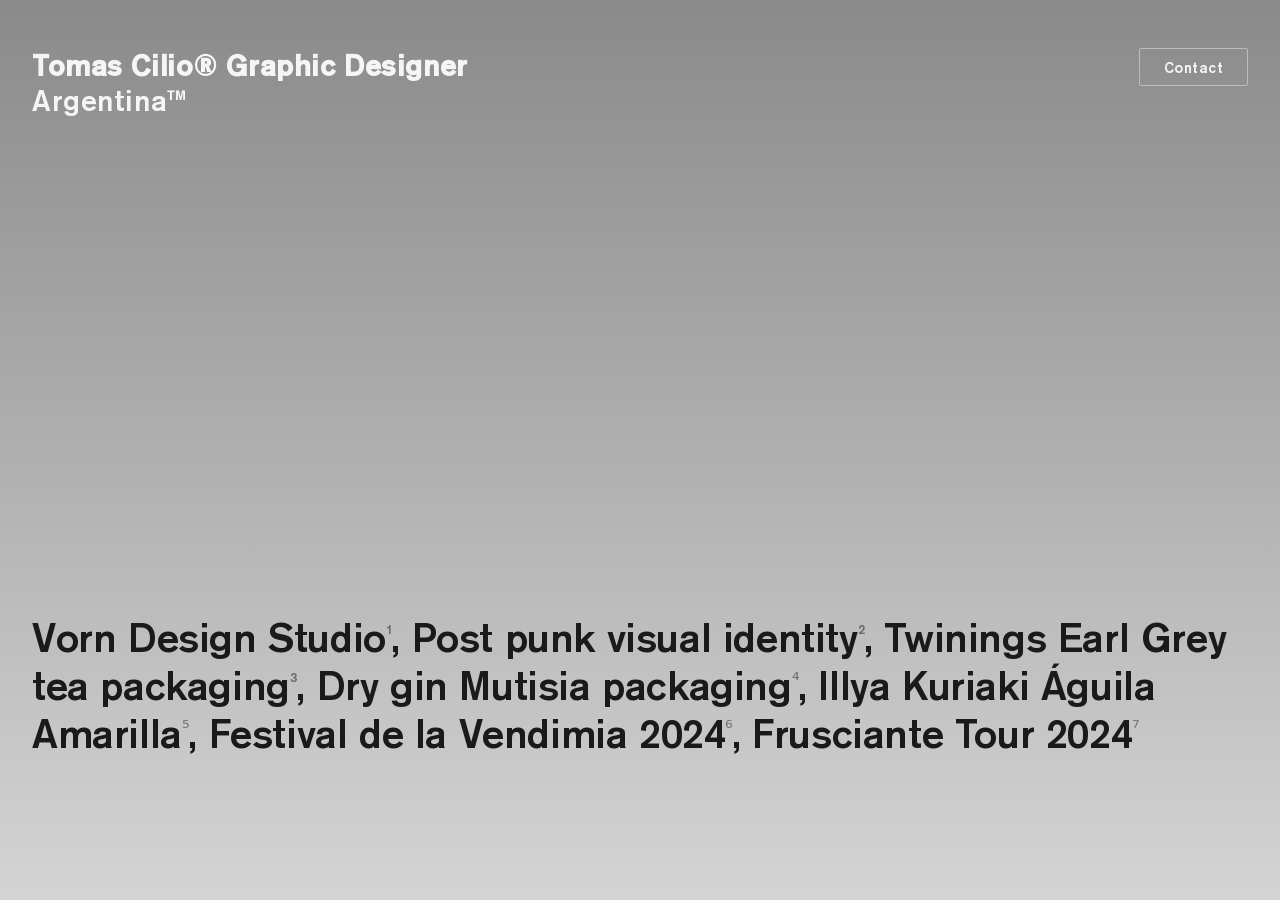
==== docs/index.html @ 42c0d6e4 "initial commit" ====
<!DOCTYPE html>
<html lang="en">
<head>
    <meta charset="UTF-8">
    <meta name="viewport" content="width=device-width, initial-scale=1.0">
    <title>Tomas Cilio® – Graphic Designer</title>

    <link rel="stylesheet" href="estilos.css">

</head>
<body>
    <!-- Header -->
    <header>
        <div class="header-left">
            <div class="name">Tomas Cilio® Graphic Designer</div>
            <div class="location">Argentina™</div>
        </div>
        <button class="contact-btn" id="contactBtn">Contact</button>
    </header>

    <!-- Contact Modal -->
    <div class="modal-overlay" id="modalOverlay">
        <div class="modal-card">
            <button class="close-btn" id="closeBtn">×</button>
            <div class="name">Tomas Cilio® Graphic Designer</div>
            <div class="info">
                +11 3309 1489<br>
                Email: ciliotomas@gmail.com<br>
                Instagram: @tomascilio
            </div>
            <div class="copyright">©2026 Buenos Aires, Arg</div>
        </div>
    </div>

    <!-- Projects Section -->
    <section class="projects-section">
        <div class="projects-list">
            <a class="project-link" data-project="vorn">Vorn Design Studio<span class="project-number">¹</span></a>,
            <a class="project-link" data-project="postpunk">Post punk visual identity<span class="project-number">²</span></a>,
            <a class="project-link" data-project="twinings">Twinings Earl Grey tea packaging<span class="project-number">³</span></a>,
            <a class="project-link" data-project="mutisia">Dry gin Mutisia packaging<span class="project-number">⁴</span></a>,
            <a class="project-link" data-project="illya">Illya Kuriaki Águila Amarilla<span class="project-number">⁵</span></a>,
            <a class="project-link" data-project="vendimia">Festival de la Vendimia 2024<span class="project-number">⁶</span></a>,
            <a class="project-link" data-project="frusciante">Frusciante Tour 2024<span class="project-number">⁷</span></a>
        </div>
    </section>

    <!-- Project Viewer (Overlay) -->
    <div class="project-viewer" id="projectViewer">
        <div class="project-content" id="projectContent">
            <div class="project-images" id="projectImages"></div>
        </div>
    </div>

    <script>
        // ========================================
        // MODAL FUNCTIONALITY
        // ========================================
        const modalOverlay = document.getElementById('modalOverlay');
        const contactBtn = document.getElementById('contactBtn');
        const closeBtn = document.getElementById('closeBtn');

        // Open modal
        contactBtn.addEventListener('click', () => {
            modalOverlay.classList.add('active');
        });

        // Close modal on button click
        closeBtn.addEventListener('click', () => {
            modalOverlay.classList.remove('active');
        });

        // Close modal on overlay click
        modalOverlay.addEventListener('click', (e) => {
            if (e.target === modalOverlay) {
                modalOverlay.classList.remove('active');
            }
        });
// Cambiar texto del botón en responsive
function updateContactButton() {
    if (window.innerWidth <= 768) {
        contactBtn.textContent = '⋯';
    } else {
        contactBtn.textContent = 'Contact';
    }
}

// Ejecutar al cargar y al redimensionar
updateContactButton();
window.addEventListener('resize', updateContactButton);
        // ========================================
        // PROJECT VIEWER FUNCTIONALITY
        // ========================================
        const projectLinks = document.querySelectorAll('.project-link');
        const projectViewer = document.getElementById('projectViewer');
        const projectContent = document.getElementById('projectContent');
        const projectImages = document.getElementById('projectImages');

        // Project image data (3 images per project)
        const projectImageCount = {
            vorn: 15,
            postpunk: 10,
            twinings: 8,
            mutisia: 8,
            illya: 6,
            vendimia: 4,
            frusciante: 7,
        };

        // Open project viewer
        projectLinks.forEach(link => {
            link.addEventListener('click', (e) => {
                e.preventDefault();
                const projectId = link.getAttribute('data-project');
                
                openProjectViewer(projectId);
            });
        });

      function openProjectViewer(projectId) {
    // Clear previous images
    projectImages.innerHTML = '';
    
    // Proyectos que NO tienen primera imagen ancha
    const noWideFirstImage = ['postpunk'];
    
    // Load project images  
    const imageCount = projectImageCount[projectId];
    for (let i = 1; i <= imageCount; i++) {
        const imageDiv = document.createElement('div');
        imageDiv.className = 'project-image';
        
        // Si es la primera imagen Y el proyecto NO está en la lista de excepciones
        if (i === 1 && !noWideFirstImage.includes(projectId)) {
            imageDiv.classList.add('wide-image');
        }
        
        // Crear elemento img real
        const img = document.createElement('img');
        img.src = `img/${projectId}-0${i}.jpg`;
        img.alt = `${projectId} image ${i}`;
        img.style.width = '100%';
        img.style.height = 'auto';
        img.style.display = 'block';
        imageDiv.appendChild(img);
        
        projectImages.appendChild(imageDiv);
    }
    
    // Show viewer
    projectViewer.classList.add('active');
    projectViewer.scrollTop = 0;
    document.body.classList.add('no-scroll');
}
    
    // Scroll to top
    projectViewer.scrollTop = 0;
    
    // Prevent body scroll
    document.body.classList.add('no-scroll');


        // Close project viewer when clicking outside images
projectViewer.addEventListener('click', (e) => {
    // Close if NOT clicking on an image
    if (!e.target.closest('.project-image')) {
        closeProjectViewer();
    }
});

        function closeProjectViewer() {
            projectViewer.classList.remove('active');
            document.body.classList.remove('no-scroll');
        }

        // Close on Escape key
        document.addEventListener('keydown', (e) => {
            if (e.key === 'Escape' && projectViewer.classList.contains('active')) {
                closeProjectViewer();
            }
        });
    </script>
</body>
</html>
---- docs/estilos.css ----
/* ========================================
   FONTS
   ======================================== */
@font-face {
    font-family: 'Akzidenz-Grotesk';
    src: url('fuentes/AkzidenzGrotesk-Medium.woff2');
    font-weight: 300;
    font-style: normal;
    font-display: swap;
}




/* ========================================
   RESET & BASE
   ======================================== */
* {
    margin: 0;
    padding: 0;
    box-sizing: border-box;
}

body {
    font-family: "Akzidenz-Grotesk" ;
    background: linear-gradient(to bottom, #8a8a8a 0%, #d4d4d4 100%);
    background-attachment: fixed;
    min-height: 100vh;
    color: #1a1a1a;
    line-height: 1.6;
}

body.no-scroll {
    overflow: hidden;
}

/* ========================================
   HEADER
   ======================================== */
header {
    display: flex;
    justify-content: space-between;
    align-items: flex-start;
    padding: 3rem 2rem 3rem 2rem;
    max-width: 100%;
    margin: 0 auto;
}

.header-left {
    color: #f5f5f5;
    font-size:  1.8rem;
    letter-spacing: 0.02em;
    line-height: 1.2;
}

.header-left .name {
    font-weight: 600;
}

.header-left .title {
    font-weight: 300;
}

.header-left .location {
    font-weight: 300;
}

/* Contact button */
.contact-btn {
    background: transparent;
    border: 1px solid rgba(255, 255, 255, 0.4);
    color: #f5f5f5;
    padding: 0.6rem 1.5rem;
    font-size: 0.9rem;
    cursor: pointer;
    border-radius: 2px;
    font-family: inherit;
    letter-spacing: 0.03em;
    transition: all 0.2s ease;
}

.contact-btn:hover {
    background: rgba(255, 255, 255, 0.1);
    border-color: rgba(255, 255, 255, 0.6);
}

/* ========================================
   MODAL
   ======================================== */
.modal-overlay {
    display: none;
    position: fixed;
    top: 0;
    left: 0;
    width: 100%;
    height: 100%;
    background: rgba(0, 0, 0, 0.233);
    z-index: 1000;
    justify-content: center;
    align-items: center;
}

.modal-overlay.active {
    display: flex;
}

.modal-card {
    background: #050505;
    color: #f5f5f5;
    padding: 3rem 3.5rem;
    border-radius: 8px;
    max-width: 480px;
    width: 90%;
    position: relative;
    line-height: 2;
    letter-spacing: 0.02em;
    text-align: center
}

.modal-card .name {
    font-weight: 700;
    margin-bottom: 1.5rem;
    font-size: 1.05rem;

}

.modal-card .info {
    font-weight: 500;
    font-size: 1.1rem;
    line-height: 1.2;
   
}

.modal-card .copyright {
    margin-top: 2rem;
    font-size: 0.85rem;
    opacity: 0.7;
}

.close-btn {
    position: absolute;
    top: 1.2rem;
    right: 1.5rem;
    background: transparent;
    border: none;
    color: #f5f5f5;
    font-size: 1.8rem;
    cursor: pointer;
    line-height: 1;
    padding: 0;
    width: 30px;
    height: 30px;
    opacity: 0.7;
    transition: opacity 0.2s;
}

.close-btn:hover {
    opacity: 1;
}

/* ========================================
   PROJECTS SECTION
   ======================================== */
.projects-section {
    max-width: 100%;
    margin: 28rem auto 1rem;
    padding: 0 2rem; 
}

.projects-list {
    font-size: 2.5rem;
    line-height: 1.2;
    font-weight: 300;
    letter-spacing: -0.01em;

}


.project-link {
    color: #1a1a1a;
    text-decoration: none;
    cursor: pointer;
    transition: opacity 0.2s;
    border-bottom: 1px solid transparent;
}

.project-link:hover {
    opacity: 0.6;
}

.project-number {
    font-size: 1.2rem;
    vertical-align: super;
    opacity: 0.5;
}

/* ========================================
   PROJECT VIEWER (OVERLAY)
   ======================================== */
.project-viewer {
    display: none;
    position: fixed;
    top: 0;
    left: 0;
    width: 100%;
    height: 100vh;
    z-index: 2000;
    overflow-y: auto;
    cursor: pointer;
}

.project-viewer.active {
    display: block;
}

.project-content {
    max-width: 1900px;
    margin: 0 auto;
    padding: 3rem 4rem 6rem;
    cursor: default;
}

.project-images {
    display: grid;
    grid-template-columns: repeat(2, 1fr);
    gap: 3rem;
}

.project-image {
    width: 100%;
    background: #e5e5e5;
    display: flex;
    align-items: center;
    justify-content: center;
    color: #999;
    font-size: 0.85rem;
    letter-spacing: 0.05em;
    border-radius: 2px;
    overflow: hidden;
}

.project-image img {
    width: 100%;
    height: auto;
    display: block;
}

.project-images {
    display: grid;
    grid-template-columns: repeat(2, 1fr);
    gap: 1rem;
}


/* Primera imagen ocupa dos columnas SOLO si tiene la clase */
.project-image.wide-image {
    grid-column: 1 / -1;
}

/* ========================================
   RESPONSIVE
   ======================================== */
@media (max-width: 468px) {
    header {
        padding: 2rem 2rem;
        flex-direction: row;
        justify-content: space-between;
        align-items: flex-start;
        gap: 2rem;
    }

.header-left {
        font-size: 1.2rem;        /* ← Agrega esto (más pequeño en tablet) */
    }

    /* Botón de tres puntos vertical */
    .contact-btn {
        width: 50px;
        height: 50px;
        padding: 0;
        font-size: 1.5rem;
        line-height: 1;
        border-radius: 0;
        display: flex;
        align-items: center;
        justify-content: center;
        writing-mode: vertical-lr;    /* ← Hacer vertical */
        letter-spacing: -0.3em;       /* ← Juntar los puntos */
    }
    
    
    .contact-btn::before {
        content: "⋯";                 /* Tres puntos */
    }

    .projects-section {
        padding: 0 2rem;
        margin: 24rem auto 3rem;
    }

    .projects-list {
        font-size: 1.8rem;
    }

    .project-number {
        font-size: 0.9rem;
    }

    .modal-card {
        padding: 2.5rem 2rem;
    }

    .project-content {
        padding: 2rem 2rem 4rem;
    }

    .project-images {
        grid-template-columns: 1fr;
        gap: 2rem;
    }

    .project-image {
        min-height: auto;
    }
}

@media (max-width: 480px) {
    .projects-list {
        font-size: 1.4rem;
    }

    .project-number {
        font-size: 0.75rem;
    }

    .project-content {
        padding: 1.5rem 1.5rem 3rem;
    }
}
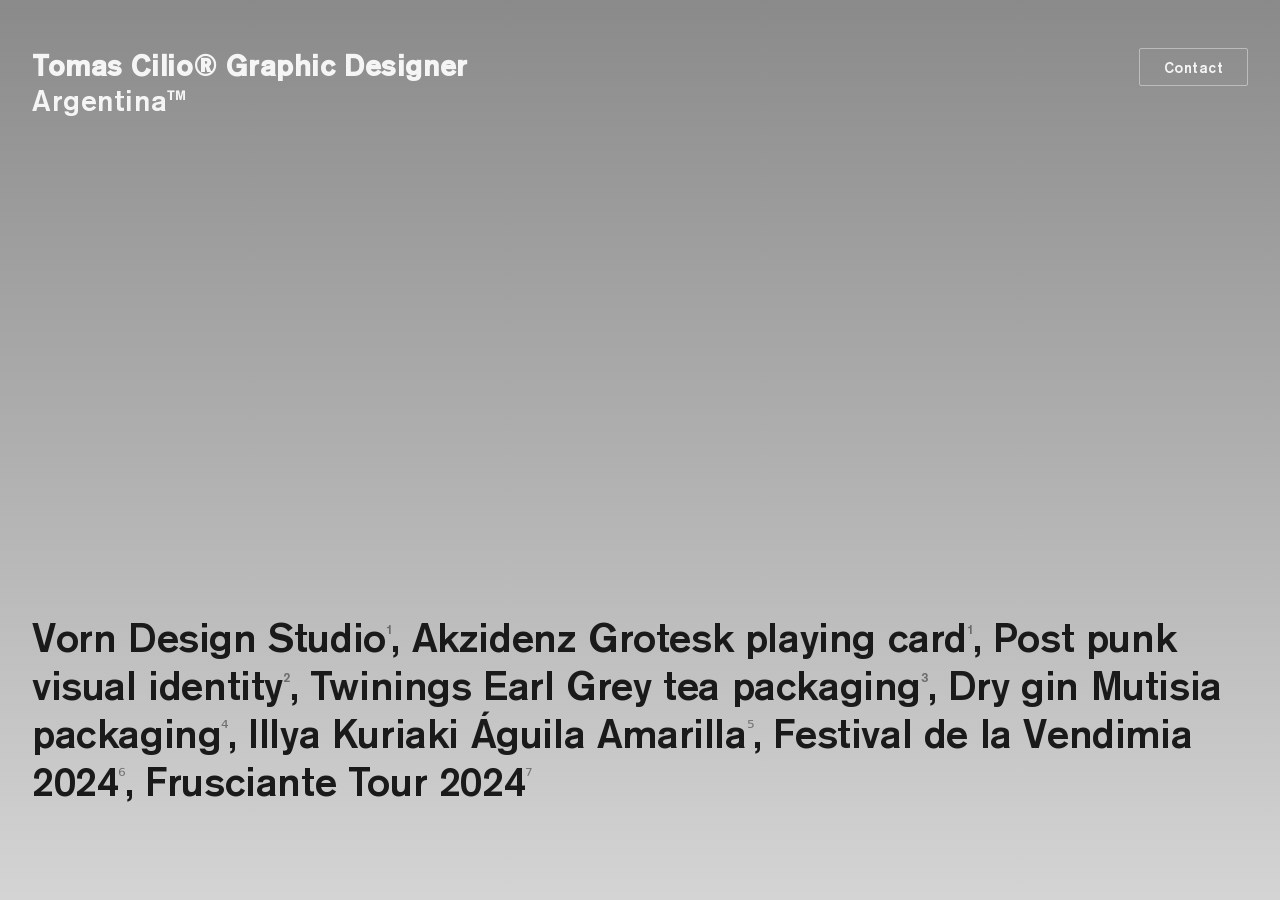
==== commit b1e55fc8: "New Naipes nuevo trabajo" ====
--- a/docs/index.html
+++ b/docs/index.html
@@ -36,6 +36,7 @@
     <section class="projects-section">
         <div class="projects-list">
             <a class="project-link" data-project="vorn">Vorn Design Studio<span class="project-number">¹</span></a>,
+            <a class="project-link" data-project="Naipes">Akzidenz Grotesk playing card<span class="project-number">¹</span></a>,
             <a class="project-link" data-project="postpunk">Post punk visual identity<span class="project-number">²</span></a>,
             <a class="project-link" data-project="twinings">Twinings Earl Grey tea packaging<span class="project-number">³</span></a>,
             <a class="project-link" data-project="mutisia">Dry gin Mutisia packaging<span class="project-number">⁴</span></a>,
@@ -98,7 +99,8 @@
 
         // Project image data (3 images per project)
         const projectImageCount = {
-            vorn: 15,
+            vorn: 18,
+            Naipes:4,
             postpunk: 10,
             twinings: 8,
             mutisia: 8,
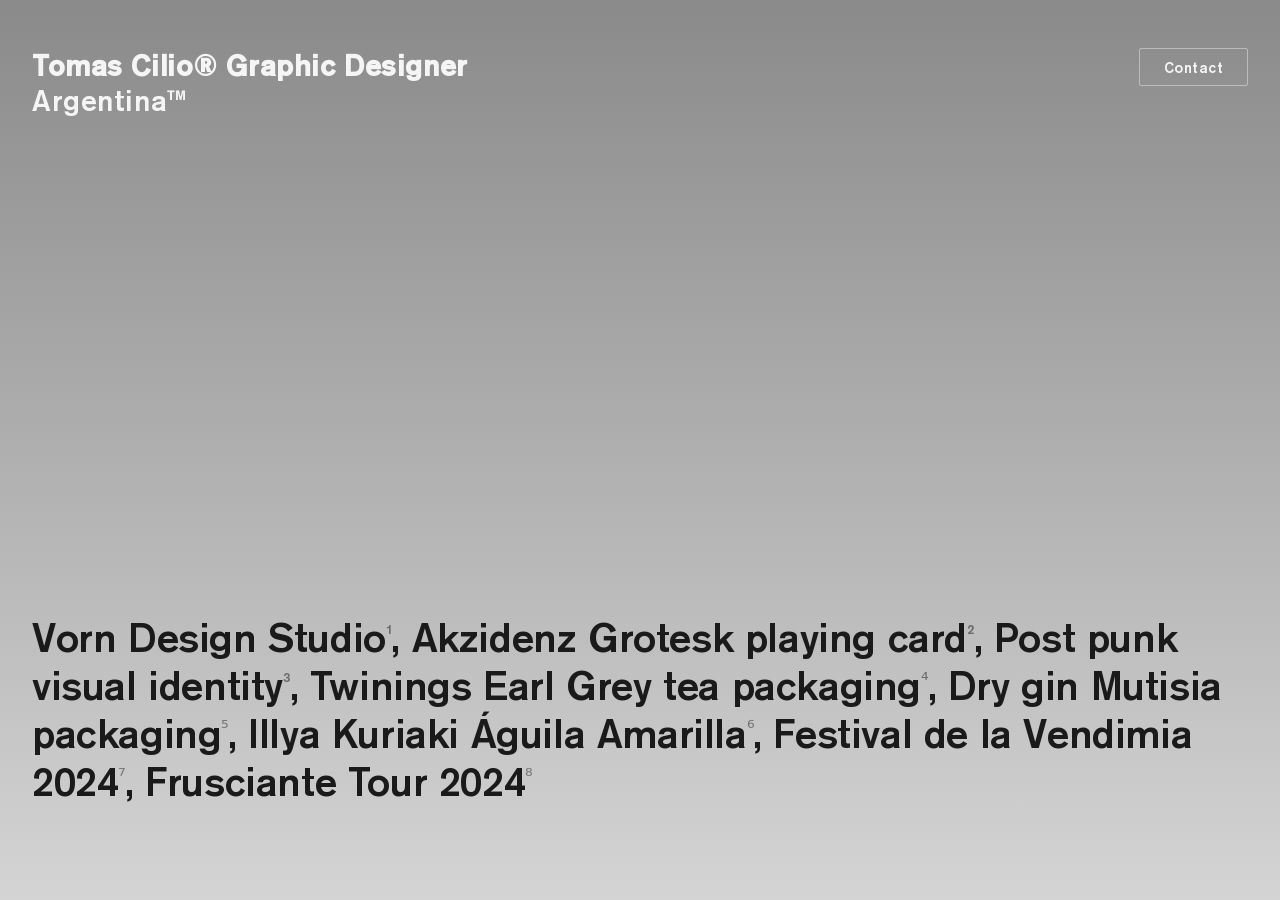
==== commit 0ff1adda: "numeros" ====
--- a/docs/index.html
+++ b/docs/index.html
@@ -36,13 +36,13 @@
     <section class="projects-section">
         <div class="projects-list">
             <a class="project-link" data-project="vorn">Vorn Design Studio<span class="project-number">¹</span></a>,
-            <a class="project-link" data-project="Naipes">Akzidenz Grotesk playing card<span class="project-number">¹</span></a>,
-            <a class="project-link" data-project="postpunk">Post punk visual identity<span class="project-number">²</span></a>,
-            <a class="project-link" data-project="twinings">Twinings Earl Grey tea packaging<span class="project-number">³</span></a>,
-            <a class="project-link" data-project="mutisia">Dry gin Mutisia packaging<span class="project-number">⁴</span></a>,
-            <a class="project-link" data-project="illya">Illya Kuriaki Águila Amarilla<span class="project-number">⁵</span></a>,
-            <a class="project-link" data-project="vendimia">Festival de la Vendimia 2024<span class="project-number">⁶</span></a>,
-            <a class="project-link" data-project="frusciante">Frusciante Tour 2024<span class="project-number">⁷</span></a>
+            <a class="project-link" data-project="Naipes">Akzidenz Grotesk playing card<span class="project-number">²</span></a>,
+            <a class="project-link" data-project="postpunk">Post punk visual identity<span class="project-number">³</span></a>,
+            <a class="project-link" data-project="twinings">Twinings Earl Grey tea packaging<span class="project-number">⁴</span></a>,
+            <a class="project-link" data-project="mutisia">Dry gin Mutisia packaging<span class="project-number">⁵</span></a>,
+            <a class="project-link" data-project="illya">Illya Kuriaki Águila Amarilla<span class="project-number">⁶</span></a>,
+            <a class="project-link" data-project="vendimia">Festival de la Vendimia 2024<span class="project-number">⁷</span></a>,
+            <a class="project-link" data-project="frusciante">Frusciante Tour 2024<span class="project-number">⁸</span></a>
         </div>
     </section>
 
